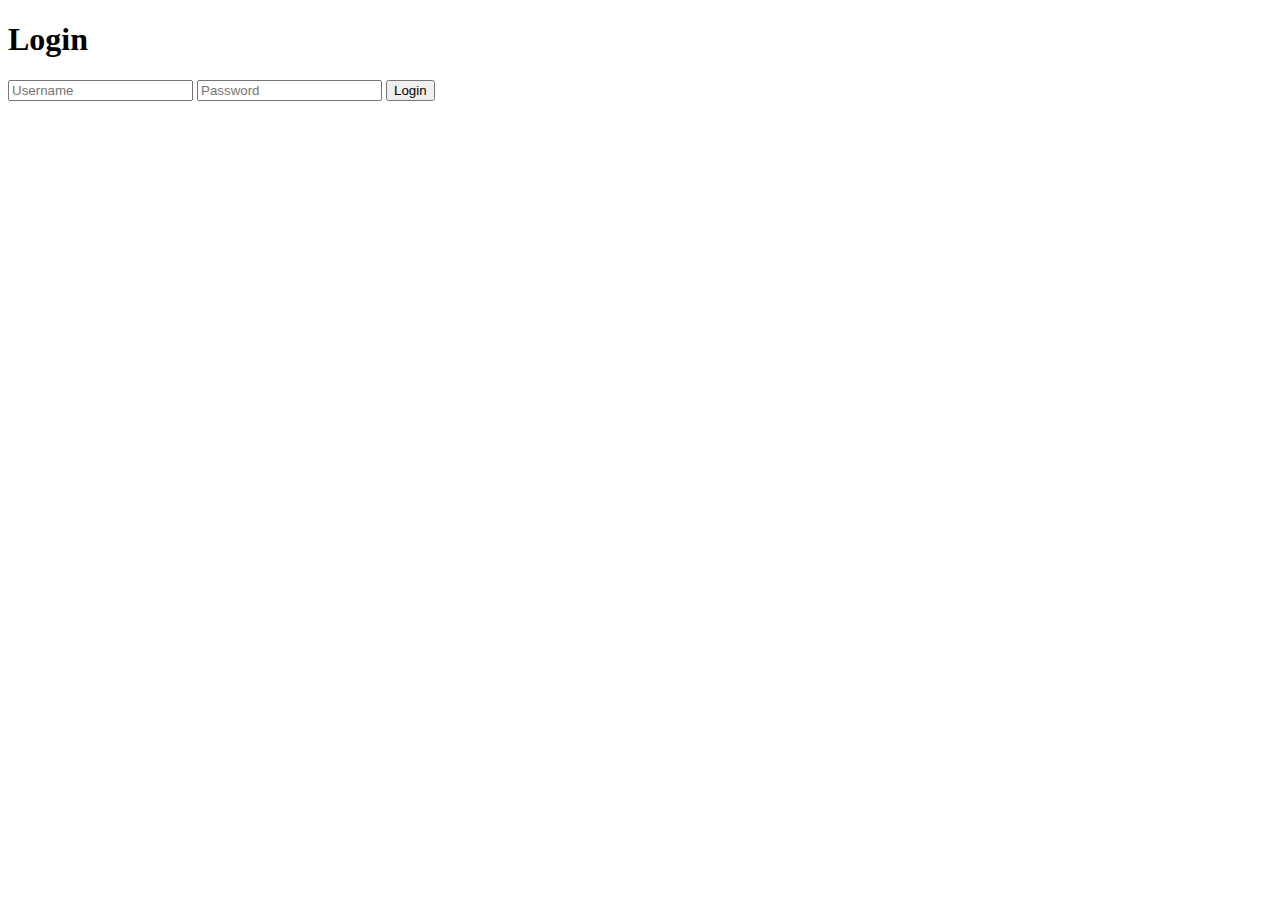
==== login.html @ 1197b48b "Add files via upload" ====
<!DOCTYPE html>
<html lang="en" dir="ltr"
  <head>
    <link rel="icon" href="favicon_32x32.png" sizes="32x32">
    <link rel="stylesheet" type="text/css" href="login_style.css">
    <meta charset="utf-8">
    <meta name="viewport" content="width=device-width, initial-scale=1.0">
    <title>Unlimited design works</title>
  </head>
  <body>
    <div class="outerbox">
      <form class="box" action="index.html" method="post">
        <h1>Login</h1>
        <input type="text" name="" placeholder="Username">
        <input type="password" name="" placeholder="Password">
        <input type="submit" name="" value="Login">
      </form>
    </div>
  </body>
</html>
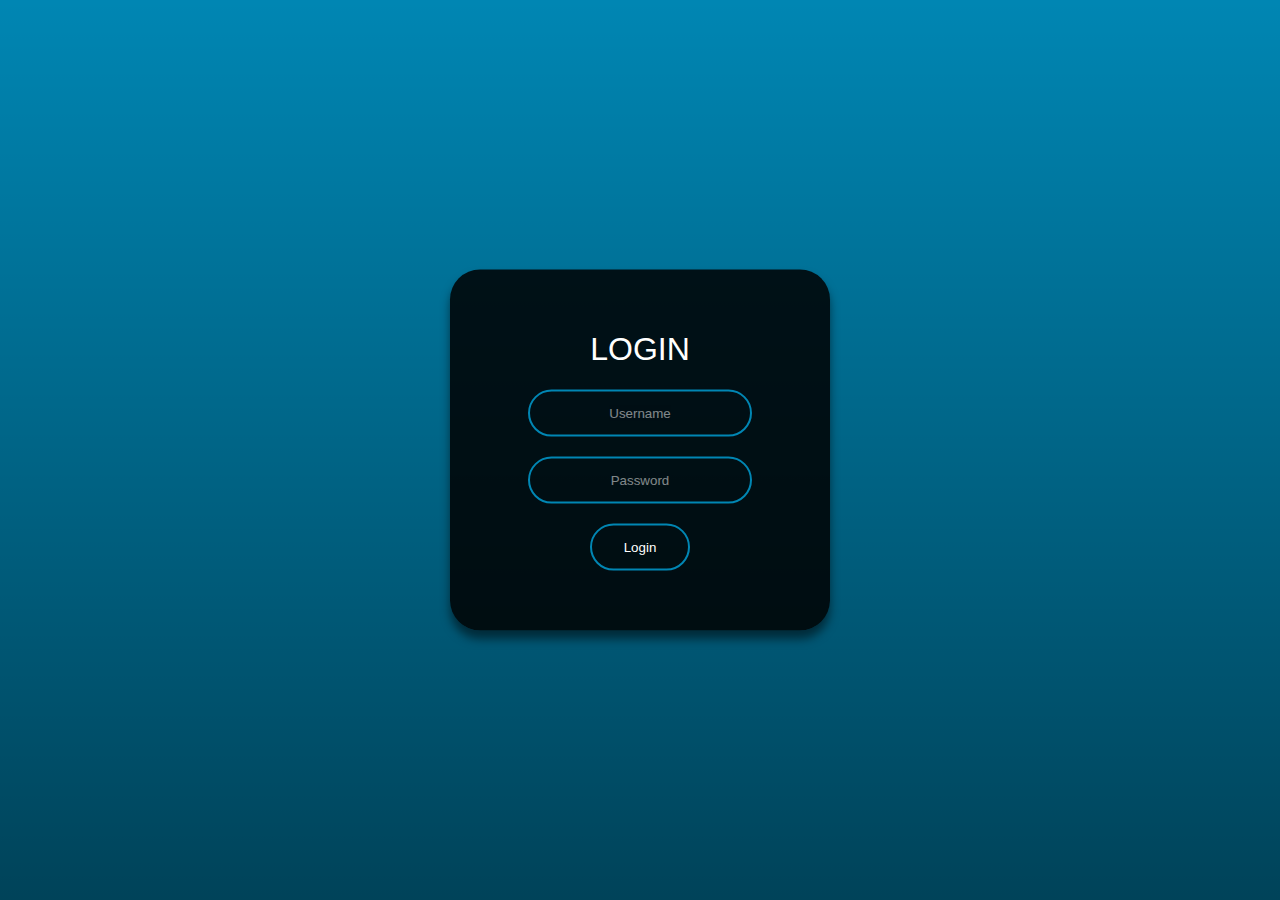
==== commit 60834e1d: "This is the first change meant to give the website a basics structure and content." ====
--- a/login.html
+++ b/login.html
@@ -1,8 +1,7 @@
 <!DOCTYPE html>
 <html lang="en" dir="ltr"
   <head>
-    <link rel="icon" href="favicon_32x32.png" sizes="32x32">
-    <link rel="stylesheet" type="text/css" href="login_style.css">
+    <link rel="stylesheet" href="styles/login.css">
     <meta charset="utf-8">
     <meta name="viewport" content="width=device-width, initial-scale=1.0">
     <title>Unlimited design works</title>
--- a/styles/login.css
+++ b/styles/login.css
@@ -0,0 +1,74 @@
+body{
+  margin: 0;
+  padding: 0;
+  font-family: sans-serif;
+  background: #0086b3;
+}
+.outerbox {
+  width: 100%;
+  height: 100vh;
+  background-image: linear-gradient(rgba(0,0,0,0),rgba(0,0,0,0.5)),url(images/background.jpg);
+  background-size: cover;
+  background-position: center;
+}
+.box{
+  width: 300px;
+  padding: 40px;
+  position: absolute;
+  top: 50%;
+  left: 50%;
+  transform: translate(-50%,-50% );
+  background: rgba(0, 0, 0, 0.85);
+  text-align: center;
+  border-radius: 30px;
+  box-shadow: 0px 8px 10px rgba(0, 0, 0, 0.5);
+}
+.box h1{
+  color: white;
+  text-transform: uppercase;
+  font-weight: 500;
+}
+/*color may be replaced by javascript later*/
+.box input[type = "text"],.box input[type = "password"]{
+  border: 0;
+  background: none;
+  display: block;
+  margin: 20px auto;
+  text-align: center;
+  border: 2px solid #0086b3;
+  padding: 14px 10px;
+  width: 200px;
+  outline: none;
+  color: #53c653;
+  border-radius: 24px;
+  transition: 0.2s;
+}
+.box input[type = "text"]:focus,.box input[type = "password"]:focus{
+  width: 205px;
+  color: white;
+  border-color: white;
+}
+.box input[type = "submit"]{
+  border: 0;
+  background: none;
+  display: block;
+  margin: 20px auto;
+  text-align: center;
+  border: 2px solid #0086b3;
+  padding: 14px 10px;
+  width: 100px;
+  outline: none;
+  color: white;
+  border-radius: 24px;
+  transition: 0.25s;
+  cursor: pointer;
+}
+.box input[type = "submit"]:hover{
+  width: 105px;
+  border-color: #fff;
+}
+/*This will be replaced by javascript later*/
+::placeholder{
+  color: white;
+  opacity: 0.5;
+}
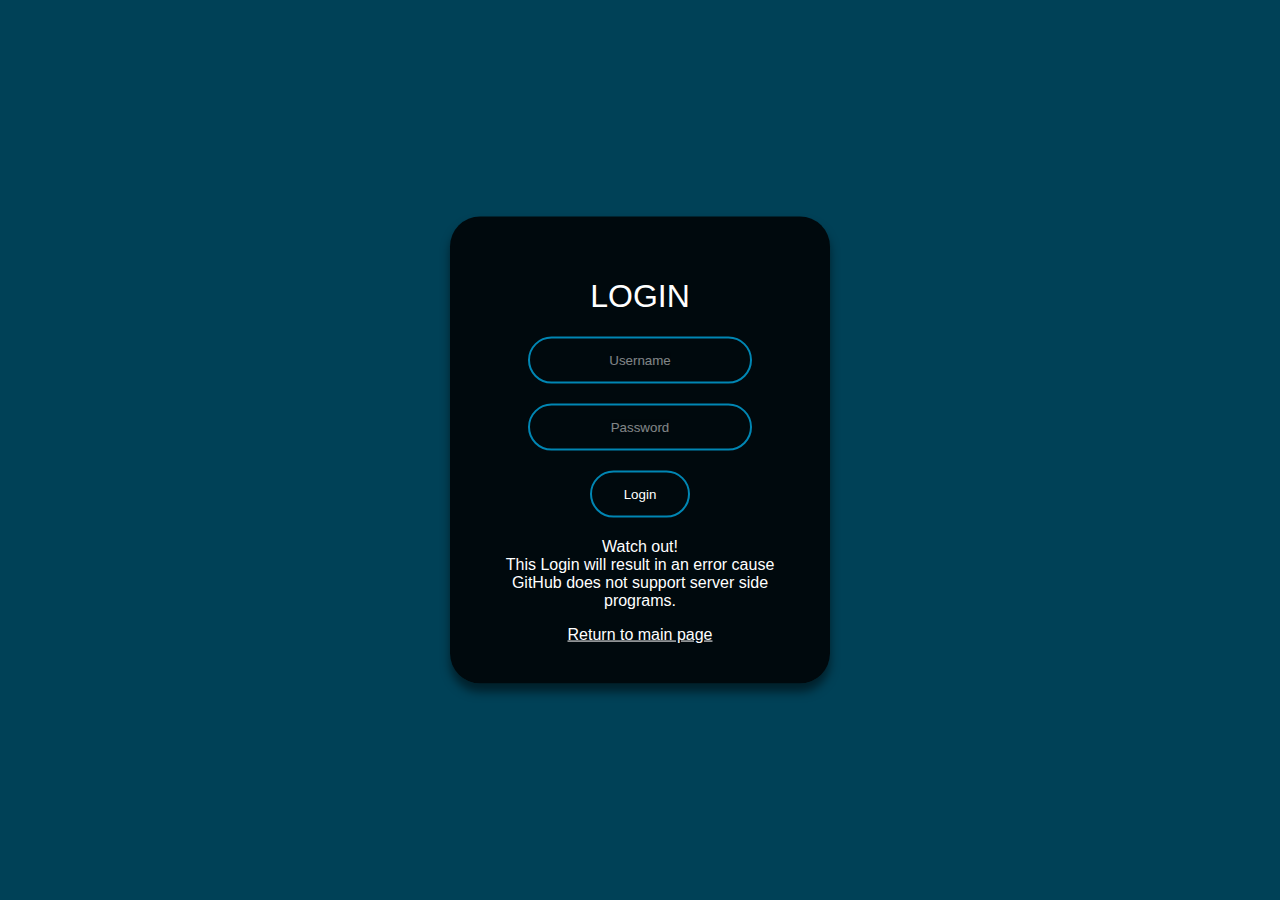
==== commit dbe03c07: "the main page has been adapted for mobile view and reacts to zoom. It's still far of the goal though" ====
--- a/login.html
+++ b/login.html
@@ -13,6 +13,8 @@
         <input type="text" name="" placeholder="Username">
         <input type="password" name="" placeholder="Password">
         <input type="submit" name="" value="Login">
+        <p>Watch out!<br>This Login will result in an error cause GitHub does not support server side programs.</p>
+        <a class="link" href="index.html">Return to main page</a>
       </form>
     </div>
   </body>
--- a/styles/login.css
+++ b/styles/login.css
@@ -7,9 +7,12 @@
 .outerbox {
   width: 100%;
   height: 100vh;
-  background-image: linear-gradient(rgba(0,0,0,0),rgba(0,0,0,0.5)),url(images/background.jpg);
+  background-color: #004157;
+  /*
+  background-image: linear-gradient(rgba(0,0,0,0),rgba(0,0,0,0.5)),url('https://alpha-clone.github.io/images/background.jpg');
   background-size: cover;
   background-position: center;
+  */
 }
 .box{
   width: 300px;
@@ -22,6 +25,7 @@
   text-align: center;
   border-radius: 30px;
   box-shadow: 0px 8px 10px rgba(0, 0, 0, 0.5);
+  color: #fff;
 }
 .box h1{
   color: white;
@@ -72,3 +76,8 @@
   color: white;
   opacity: 0.5;
 }
+
+.link {
+  text-decoration: underline;
+  color: #fff;
+}
